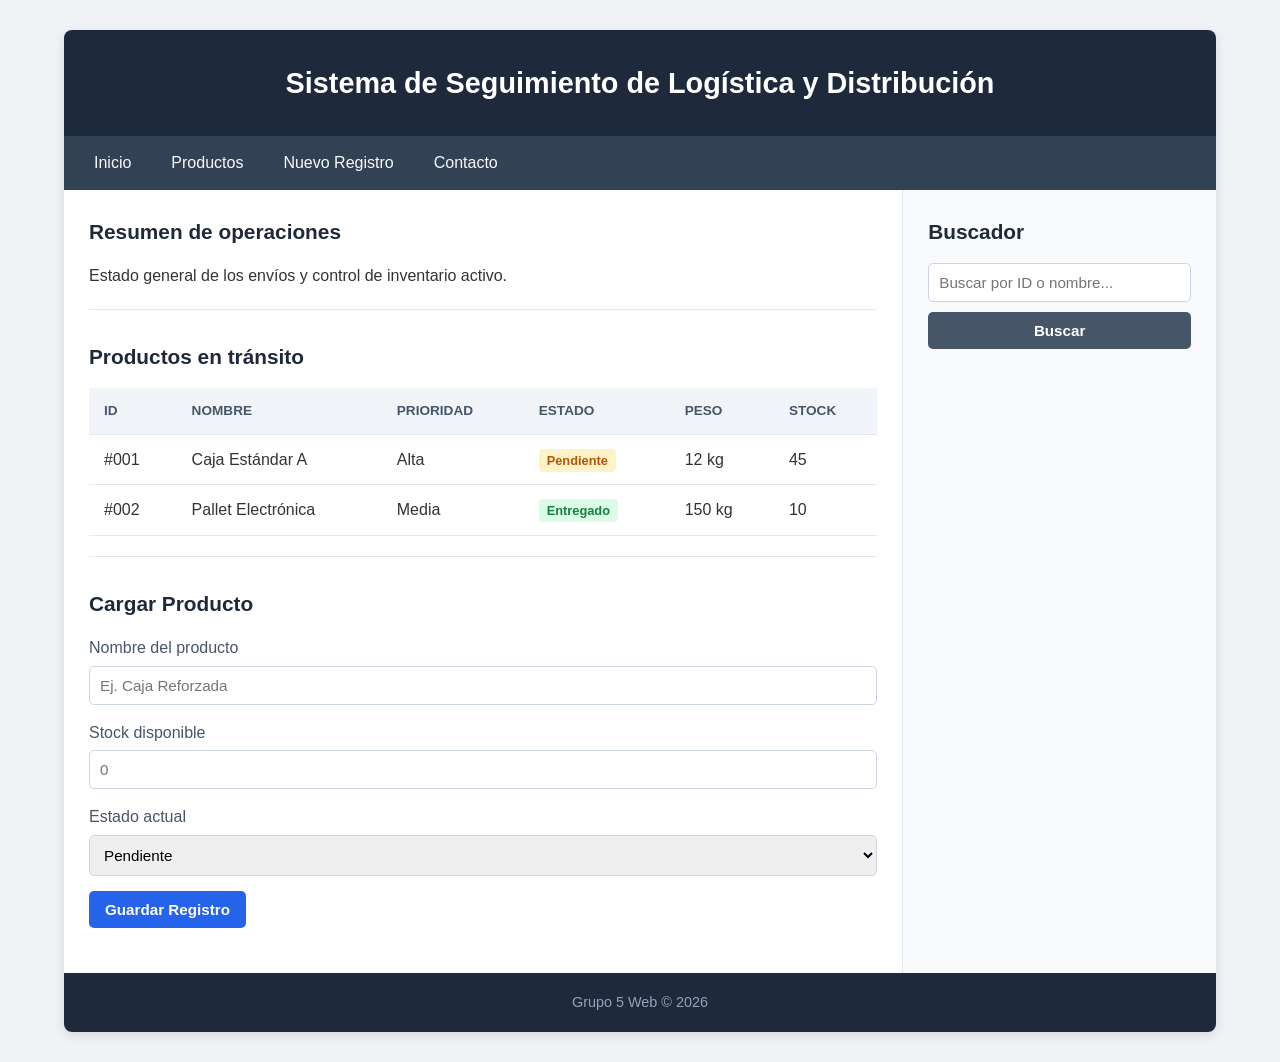
==== Frontend/index.html @ c9eb552b "pagina web con css integrado para el estilo(todavia no funciona, falta que agregue el js)" ====
<!DOCTYPE html>
<html lang="es">
<head>
    <meta charset="utf-8">
    <meta name="viewport" content="width=device-width, initial-scale=1.0">
    <title>Sistema de Seguimiento Logístico</title>
    <link rel="stylesheet" href="styles.css">
</head>
<body>
    <div id="container">
        <header>
            <h1>Sistema de Seguimiento de Logística y Distribución</h1>
        </header>

        <nav>
            <ul>
                <li><a href="index.html">Inicio</a></li>
                <li><a href="#productos">Productos</a></li>
                <li><a href="#formulario">Nuevo Registro</a></li>
                <li><a href="#contacto">Contacto</a></li>
            </ul>
        </nav>

        <div class="main-wrapper">
            <section id="content">
                <article class="card">
                    <h2>Resumen de operaciones</h2>
                    <p>Estado general de los envíos y control de inventario activo.</p>
                </article>

                <div class="card" id="productos">
                    <h2>Productos en tránsito</h2>
                    <table>
                        <thead>
                            <tr>
                                <th>ID</th>
                                <th>Nombre</th>
                                <th>Prioridad</th>
                                <th>Estado</th>
                                <th>Peso</th>
                                <th>Stock</th>
                            </tr>
                        </thead>
                        <tbody>
                            <!-- Fila de ejemplo para visualizar el diseño -->
                            <tr>
                                <td>#001</td>
                                <td>Caja Estándar A</td>
                                <td>Alta</td>
                                <td><span class="badge pendiente">Pendiente</span></td>
                                <td>12 kg</td>
                                <td>45</td>
                            </tr>
                            <tr>
                                <td>#002</td>
                                <td>Pallet Electrónica</td>
                                <td>Media</td>
                                <td><span class="badge entregado">Entregado</span></td>
                                <td>150 kg</td>
                                <td>10</td>
                            </tr>
                        </tbody>
                    </table>
                </div>

                <div class="card" id="formulario">
                    <h2>Cargar Producto</h2>
                    <form class="product-form">
                        <div class="form-group">
                            <label for="nombre">Nombre del producto</label>
                            <input type="text" id="nombre" placeholder="Ej. Caja Reforzada" required>
                        </div>

                        <div class="form-group">
                            <label for="stock">Stock disponible</label>
                            <input type="number" id="stock" min="0" placeholder="0" required>
                        </div>

                        <div class="form-group">
                            <label for="estado">Estado actual</label>
                            <select id="estado">
                                <option value="pendiente">Pendiente</option>
                                <option value="preparado">Preparado</option>
                                <option value="entregado">Entregado</option>
                            </select>
                        </div>

                        <button type="submit" class="btn-primary">Guardar Registro</button>
                    </form>
                </div>
            </section>

            <aside>
                <h2>Buscador</h2>
                <form class="search-form">
                    <input type="text" placeholder="Buscar por ID o nombre...">
                    <button type="submit" class="btn-secondary">Buscar</button>
                </form>
            </aside>
        </div>

        <footer>
            Grupo 5 Web &copy; 2026
        </footer>
    </div>
</body>
</html>
---- Frontend/styles.css ----
/* Reseteo básico para evitar problemas de medidas y márgenes */
* {
    box-sizing: border-box;
    margin: 0;
    padding: 0;
}

body {
    background-color: #f0f2f5;
    font-family: 'Segoe UI', Tahoma, Geneva, Verdana, sans-serif;
    color: #333;
    line-height: 1.6;
}

#container {
    width: 90%;
    max-width: 1200px;
    margin: 30px auto;
    background-color: #ffffff;
    border-radius: 8px;
    overflow: hidden;
    box-shadow: 0 4px 12px rgba(0, 0, 0, 0.1);
}

/* Cabecera */
header {
    background-color: #1e293b;
    color: #ffffff;
    padding: 30px 20px;
    text-align: center;
}

header h1 {
    font-size: 1.8rem;
    font-weight: 600;
}

/* Barra de navegación */
nav {
    background-color: #334155;
    padding: 0 20px;
}

nav ul {
    display: flex;
    list-style: none;
    gap: 20px;
}

nav ul li a {
    display: block;
    color: #f8fafc;
    text-decoration: none;
    padding: 14px 10px;
    font-weight: 500;
    transition: background-color 0.2s;
}

nav ul li a:hover {
    background-color: #475569;
}

/* Contenedor principal (Reemplaza float y clearfix) */
.main-wrapper {
    display: flex;
    flex-wrap: wrap;
}

#content {
    flex: 3; /* Ocupa el 75% del espacio */
    min-width: 300px;
    padding: 25px;
    background-color: #ffffff;
}

aside {
    flex: 1; /* Ocupa el 25% del espacio */
    min-width: 250px;
    padding: 25px;
    background-color: #f8fafc;
    border-left: 1px solid #e2e8f0;
}

/* Tarjetas internas */
.card {
    margin-bottom: 30px;
    padding-bottom: 20px;
    border-bottom: 1px solid #e2e8f0;
}

.card:last-child {
    border-bottom: none;
    margin-bottom: 0;
}

h2 {
    color: #1e293b;
    margin-bottom: 15px;
    font-size: 1.3rem;
}

/* Estilos de la tabla */
table {
    width: 100%;
    border-collapse: collapse;
    margin-top: 10px;
}

th, td {
    padding: 12px 15px;
    text-align: left;
    border-bottom: 1px solid #e2e8f0;
}

th {
    background-color: #f1f5f9;
    color: #475569;
    font-weight: 600;
    text-transform: uppercase;
    font-size: 0.85rem;
}

tr:hover {
    background-color: #f8fafc;
}

/* Etiquetas de estado */
.badge {
    padding: 4px 8px;
    border-radius: 4px;
    font-size: 0.8rem;
    font-weight: 600;
}

.pendiente {
    background-color: #fef3c7;
    color: #b45309;
}

.entregado {
    background-color: #dcfce7;
    color: #15803d;
}

/* Formularios */
.form-group {
    margin-bottom: 15px;
}

label {
    display: block;
    margin-bottom: 5px;
    font-weight: 500;
    color: #475569;
}

input[type="text"],
input[type="number"],
select {
    width: 100%;
    padding: 10px;
    border: 1px solid #cbd5e1;
    border-radius: 5px;
    font-size: 0.95rem;
}

input:focus, select:focus {
    outline: none;
    border-color: #2563eb;
}

.search-form {
    display: flex;
    flex-direction: column;
    gap: 10px;
}

/* Botones */
button {
    padding: 10px 16px;
    border: none;
    border-radius: 5px;
    font-size: 0.95rem;
    font-weight: 600;
    cursor: pointer;
    transition: background-color 0.2s;
}

.btn-primary {
    background-color: #2563eb;
    color: white;
}

.btn-primary:hover {
    background-color: #1d4ed8;
}

.btn-secondary {
    background-color: #475569;
    color: white;
}

.btn-secondary:hover {
    background-color: #334155;
}

/* Pie de página */
footer {
    background-color: #1e293b;
    color: #94a3b8;
    text-align: center;
    padding: 18px;
    font-size: 0.9rem;
}
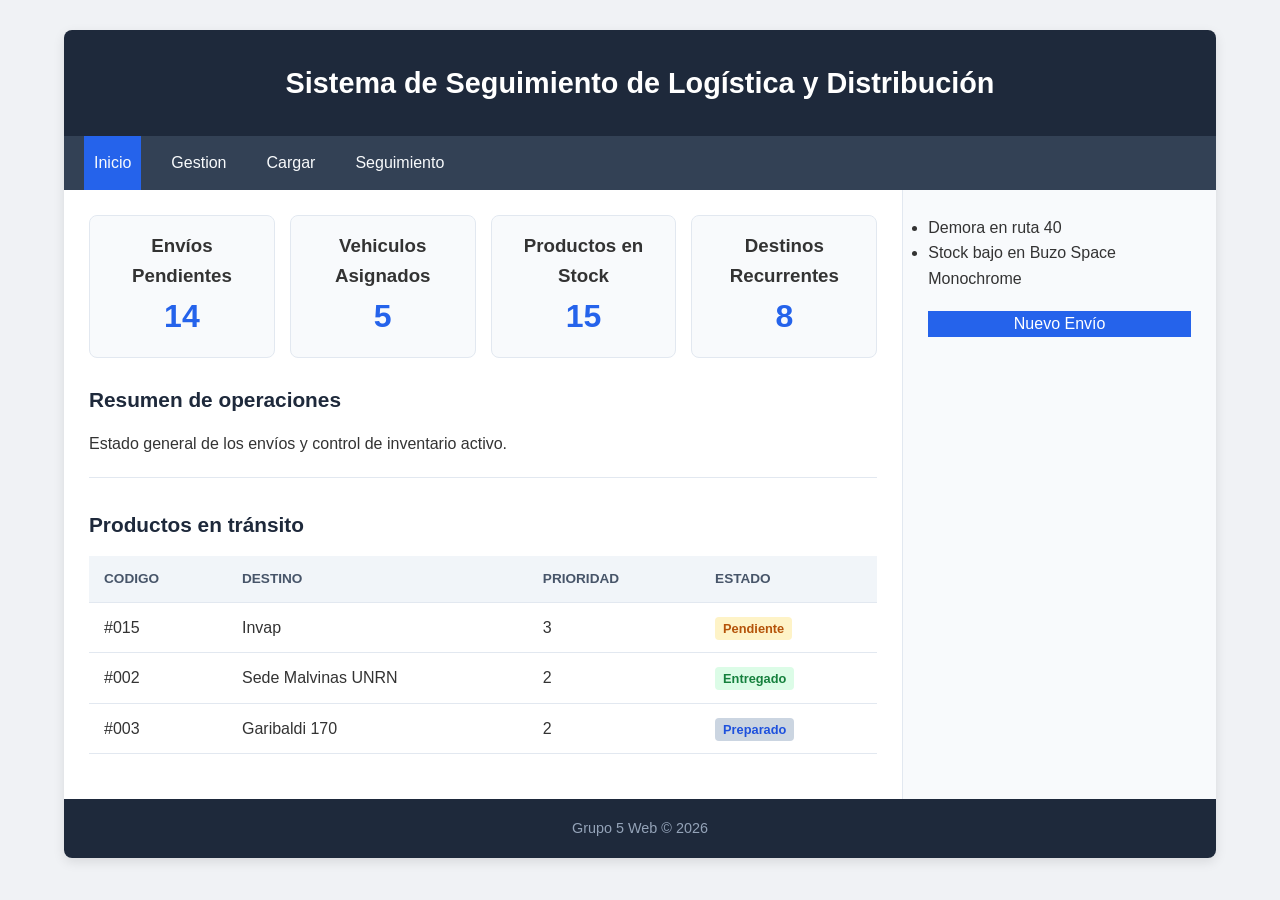
==== commit 02582727: "estructura y visuales actualizados" ====
--- a/Frontend/index.html
+++ b/Frontend/index.html
@@ -14,15 +14,33 @@
 
         <nav>
             <ul>
-                <li><a href="index.html">Inicio</a></li>
-                <li><a href="#productos">Productos</a></li>
-                <li><a href="#formulario">Nuevo Registro</a></li>
-                <li><a href="#contacto">Contacto</a></li>
+                <li><a href="index.html" class="activo">Inicio</a></li>
+                <li><a href="gestion.html">Gestion</a></li>
+                <li><a href="cargas.html">Cargar</a></li>
+                <li><a href="seguimiento.html">Seguimiento</a></li>
             </ul>
         </nav>
 
         <div class="main-wrapper">
             <section id="content">
+                <div class="kpi-container">
+                    <div class="kpi-card">
+                        <h3>Envíos Pendientes</h3>
+                        <p class="kpi-number">14</p>
+                    </div>
+                    <div class="kpi-card">
+                        <h3>Vehiculos Asignados</h3>
+                        <p class="kpi-number">5</p>
+                    </div>
+                    <div class="kpi-card">
+                        <h3>Productos en Stock</h3>
+                        <p class="kpi-number">15</p>
+                    </div>
+                    <div class="kpi-card">
+                        <h3>Destinos Recurrentes</h3>
+                        <p class="kpi-number">8</p>
+                    </div>
+                </div>
                 <article class="card">
                     <h2>Resumen de operaciones</h2>
                     <p>Estado general de los envíos y control de inventario activo.</p>
@@ -33,69 +51,43 @@
                     <table>
                         <thead>
                             <tr>
-                                <th>ID</th>
-                                <th>Nombre</th>
+                                <th>Codigo</th>
+                                <th>Destino</th>
                                 <th>Prioridad</th>
                                 <th>Estado</th>
-                                <th>Peso</th>
-                                <th>Stock</th>
                             </tr>
                         </thead>
                         <tbody>
                             <!-- Fila de ejemplo para visualizar el diseño -->
                             <tr>
-                                <td>#001</td>
-                                <td>Caja Estándar A</td>
-                                <td>Alta</td>
+                                <td>#015</td>
+                                <td>Invap</td>
+                                <td>3</td>
                                 <td><span class="badge pendiente">Pendiente</span></td>
-                                <td>12 kg</td>
-                                <td>45</td>
                             </tr>
                             <tr>
                                 <td>#002</td>
-                                <td>Pallet Electrónica</td>
-                                <td>Media</td>
+                                <td>Sede Malvinas UNRN</td>
+                                <td>2</td>
                                 <td><span class="badge entregado">Entregado</span></td>
-                                <td>150 kg</td>
-                                <td>10</td>
+                            </tr>
+                            <tr>
+                                <td>#003</td>
+                                <td>Garibaldi 170</td>
+                                <td>2</td>
+                                <td><span class="badge preparado">Preparado</span></td>
                             </tr>
                         </tbody>
                     </table>
                 </div>
-
-                <div class="card" id="formulario">
-                    <h2>Cargar Producto</h2>
-                    <form class="product-form">
-                        <div class="form-group">
-                            <label for="nombre">Nombre del producto</label>
-                            <input type="text" id="nombre" placeholder="Ej. Caja Reforzada" required>
-                        </div>
-
-                        <div class="form-group">
-                            <label for="stock">Stock disponible</label>
-                            <input type="number" id="stock" min="0" placeholder="0" required>
-                        </div>
-
-                        <div class="form-group">
-                            <label for="estado">Estado actual</label>
-                            <select id="estado">
-                                <option value="pendiente">Pendiente</option>
-                                <option value="preparado">Preparado</option>
-                                <option value="entregado">Entregado</option>
-                            </select>
-                        </div>
-
-                        <button type="submit" class="btn-primary">Guardar Registro</button>
-                    </form>
-                </div>
             </section>
 
             <aside>
-                <h2>Buscador</h2>
-                <form class="search-form">
-                    <input type="text" placeholder="Buscar por ID o nombre...">
-                    <button type="submit" class="btn-secondary">Buscar</button>
-                </form>
+                <ul class="alert-list">
+                    <li>Demora en ruta 40</li>
+                    <li>Stock bajo en Buzo Space Monochrome</li>
+                </ul>
+                <a href="cargas.html" class="btn-primary">Nuevo Envío</a>
             </aside>
         </div>
 
@@ -104,4 +96,4 @@
         </footer>
     </div>
 </body>
-</html>+</html>
--- a/Frontend/styles.css
+++ b/Frontend/styles.css
@@ -142,6 +142,11 @@
     color: #15803d;
 }
 
+.preparado {
+    background-color: #cbd5e1;
+    color: #1e51dd;
+}
+
 /* Formularios */
 .form-group {
     margin-bottom: 15px;
@@ -189,6 +194,10 @@
 .btn-primary {
     background-color: #2563eb;
     color: white;
+    display: block;
+    text-align: center; 
+    text-decoration: none; 
+    margin-top: 20px;
 }
 
 .btn-primary:hover {
@@ -204,11 +213,69 @@
     background-color: #334155;
 }
 
-/* Pie de página */
+.kpi-container {
+    display: flex;
+    gap: 15px;
+    margin-bottom: 25px;
+    flex-wrap: wrap;
+}
+.kpi-card {
+    flex: 1;
+    background-color: #f8fafc;
+    border: 1px solid #e2e8f0;
+    border-radius: 8px;
+    padding: 15px;
+    text-align: center;
+}
+.kpi-number {
+    font-size: 2rem;
+    font-weight: bold;
+    color: #2563eb;
+}
+
+nav ul li a.activo{
+    background-color: #2563eb;
+}
+
+.tracking-search {
+    display: flex;
+    gap: 10px;
+
+}
+
+.timeline {
+    list-style: none;
+    border-left: 3px solid #cbd5e1;
+    padding-left: 20px;
+}
+
+.timeline li {
+    margin-bottom: 15px;
+    color: #64748b;
+}
+
+.timeline li.completado {
+    color: #15803d;
+    font-weight: 500;
+}
+
+.timeline li.actual{
+    color: #2563eb;
+    font-weight: bold;
+}
+
+.detail-list {
+    list-style: none;
+}
+.detail-list li{
+    margin-bottom: 10px;
+}
+
+     /* Pie de página */
 footer {
     background-color: #1e293b;
     color: #94a3b8;
     text-align: center;
     padding: 18px;
     font-size: 0.9rem;
-}+}
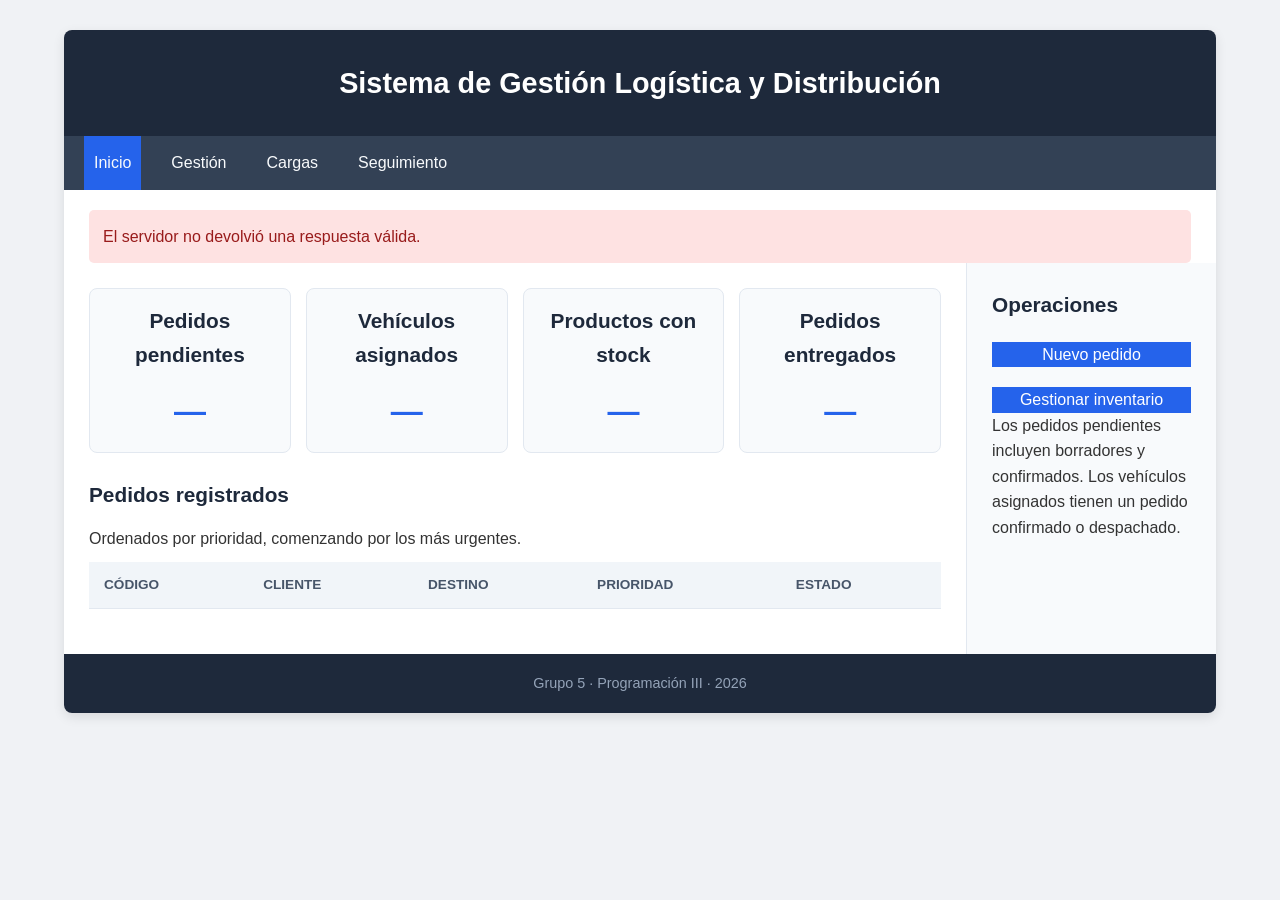
==== commit e020d619: "feat: integrar web, espacio de depositos y flujo de pedidos" ====
--- a/Frontend/index.html
+++ b/Frontend/index.html
@@ -1,99 +1,17 @@
 <!DOCTYPE html>
 <html lang="es">
 <head>
-    <meta charset="utf-8">
-    <meta name="viewport" content="width=device-width, initial-scale=1.0">
-    <title>Sistema de Seguimiento Logístico</title>
-    <link rel="stylesheet" href="styles.css">
+<meta charset="utf-8"><meta name="viewport" content="width=device-width, initial-scale=1">
+<title>Inicio · Gestión Logística</title><link rel="stylesheet" href="styles.css">
+<script src="api.js" defer></script><script src="app.js" defer></script>
 </head>
-<body>
-    <div id="container">
-        <header>
-            <h1>Sistema de Seguimiento de Logística y Distribución</h1>
-        </header>
-
-        <nav>
-            <ul>
-                <li><a href="index.html" class="activo">Inicio</a></li>
-                <li><a href="gestion.html">Gestion</a></li>
-                <li><a href="cargas.html">Cargar</a></li>
-                <li><a href="seguimiento.html">Seguimiento</a></li>
-            </ul>
-        </nav>
-
-        <div class="main-wrapper">
-            <section id="content">
-                <div class="kpi-container">
-                    <div class="kpi-card">
-                        <h3>Envíos Pendientes</h3>
-                        <p class="kpi-number">14</p>
-                    </div>
-                    <div class="kpi-card">
-                        <h3>Vehiculos Asignados</h3>
-                        <p class="kpi-number">5</p>
-                    </div>
-                    <div class="kpi-card">
-                        <h3>Productos en Stock</h3>
-                        <p class="kpi-number">15</p>
-                    </div>
-                    <div class="kpi-card">
-                        <h3>Destinos Recurrentes</h3>
-                        <p class="kpi-number">8</p>
-                    </div>
-                </div>
-                <article class="card">
-                    <h2>Resumen de operaciones</h2>
-                    <p>Estado general de los envíos y control de inventario activo.</p>
-                </article>
-
-                <div class="card" id="productos">
-                    <h2>Productos en tránsito</h2>
-                    <table>
-                        <thead>
-                            <tr>
-                                <th>Codigo</th>
-                                <th>Destino</th>
-                                <th>Prioridad</th>
-                                <th>Estado</th>
-                            </tr>
-                        </thead>
-                        <tbody>
-                            <!-- Fila de ejemplo para visualizar el diseño -->
-                            <tr>
-                                <td>#015</td>
-                                <td>Invap</td>
-                                <td>3</td>
-                                <td><span class="badge pendiente">Pendiente</span></td>
-                            </tr>
-                            <tr>
-                                <td>#002</td>
-                                <td>Sede Malvinas UNRN</td>
-                                <td>2</td>
-                                <td><span class="badge entregado">Entregado</span></td>
-                            </tr>
-                            <tr>
-                                <td>#003</td>
-                                <td>Garibaldi 170</td>
-                                <td>2</td>
-                                <td><span class="badge preparado">Preparado</span></td>
-                            </tr>
-                        </tbody>
-                    </table>
-                </div>
-            </section>
-
-            <aside>
-                <ul class="alert-list">
-                    <li>Demora en ruta 40</li>
-                    <li>Stock bajo en Buzo Space Monochrome</li>
-                </ul>
-                <a href="cargas.html" class="btn-primary">Nuevo Envío</a>
-            </aside>
-        </div>
-
-        <footer>
-            Grupo 5 Web &copy; 2026
-        </footer>
-    </div>
-</body>
-</html>
+<body><div id="container">
+<header><h1>Sistema de Gestión Logística y Distribución</h1></header>
+<nav aria-label="Navegación principal"><ul><li><a href="index.html" class="activo" aria-current="page">Inicio</a></li><li><a href="gestion.html">Gestión</a></li><li><a href="cargas.html">Cargas</a></li><li><a href="seguimiento.html">Seguimiento</a></li></ul></nav>
+<div id="mensaje" class="message" role="status" aria-live="polite" hidden></div>
+<div class="main-wrapper"><main id="content">
+<section class="kpi-container" aria-label="Indicadores de operaciones"><div class="kpi-card"><h2>Pedidos pendientes</h2><p id="kpi-pendientes" class="kpi-number">—</p></div><div class="kpi-card"><h2>Vehículos asignados</h2><p id="kpi-asignados" class="kpi-number">—</p></div><div class="kpi-card"><h2>Productos con stock</h2><p id="kpi-stock" class="kpi-number">—</p></div><div class="kpi-card"><h2>Pedidos entregados</h2><p id="kpi-entregados" class="kpi-number">—</p></div></section>
+<section class="card"><h2>Pedidos registrados</h2><p>Ordenados por prioridad, comenzando por los más urgentes.</p><div class="table-scroll"><table><thead><tr><th>Código</th><th>Cliente</th><th>Destino</th><th>Prioridad</th><th>Estado</th></tr></thead><tbody id="pedidos-body"></tbody></table></div><p id="sin-pedidos" hidden>Todavía no hay pedidos. Creá el primero desde Cargas.</p></section>
+</main><aside><h2>Operaciones</h2><a href="cargas.html" class="btn-primary">Nuevo pedido</a><a href="gestion.html" class="btn-primary">Gestionar inventario</a><p>Los pedidos pendientes incluyen borradores y confirmados. Los vehículos asignados tienen un pedido confirmado o despachado.</p></aside></div>
+<footer>Grupo 5 · Programación III · 2026</footer>
+</div></body></html>
--- a/Frontend/styles.css
+++ b/Frontend/styles.css
@@ -23,6 +23,39 @@
 }
 
 /* Cabecera */
+* { box-sizing: border-box; }
+[hidden] { display: none !important; }
+input, textarea { width: 100%; padding: 10px; border: 1px solid #cbd5e1; border-radius: 5px; font: inherit; }
+textarea { resize: vertical; }
+fieldset { border: 0; min-width: 0; }
+fieldset:disabled { opacity: .65; }
+button:disabled { cursor: wait; opacity: .6; }
+button:focus-visible, a:focus-visible, input:focus-visible, select:focus-visible, textarea:focus-visible { outline: 3px solid #2563eb; outline-offset: 3px; }
+.message { margin: 20px 25px 0; padding: 14px; border-radius: 5px; overflow-wrap: anywhere; }
+.message--success { background: #dcfce7; color: #14532d; }
+.message--error { background: #fee2e2; color: #991b1b; }
+.message--warning { background: #fef3c7; color: #92400e; }
+.table-scroll { max-width: 100%; overflow-x: auto; }
+@media (max-width: 600px) {
+    .table-capacidad th, .table-capacidad td { padding: 8px 4px; font-size: .75rem; }
+}
+.actions { display: flex; flex-wrap: wrap; align-items: center; gap: 15px; margin-top: 15px; }
+.actions a.btn-secondary { text-decoration: none; padding: 10px 16px; border-radius: 5px; }
+.instructions { padding-left: 22px; }
+.instructions li, aside p { margin-bottom: 12px; }
+.pedido-pasos { display: flex; flex-wrap: wrap; gap: 8px; list-style: none; margin-bottom: 20px; }
+.pedido-pasos li { padding: 8px 12px; border-radius: 5px; background: #f1f5f9; color: #475569; }
+.pedido-pasos li[aria-current="step"] { background: #dbeafe; color: #1e40af; font-weight: 600; }
+.pedido-pasos li.completado { background: #dcfce7; color: #166534; }
+.pedido-flujo h3 { margin-bottom: 12px; color: #1e293b; }
+.pedido-flujo h3:focus { outline: 3px solid #2563eb; outline-offset: 3px; }
+.retomar-pedido summary { cursor: pointer; font-weight: 600; color: #1e293b; }
+.retomar-pedido[open] summary { margin-bottom: 15px; }
+.estado-borrador { background: #fef3c7; color: #92400e; }
+.estado-confirmado { background: #dbeafe; color: #1e40af; }
+.estado-despachado { background: #ede9fe; color: #5b21b6; }
+.estado-entregado { background: #dcfce7; color: #166534; }
+.estado-cancelado { background: #fee2e2; color: #991b1b; }
 header {
     background-color: #1e293b;
     color: #ffffff;
@@ -43,6 +76,7 @@
 
 nav ul {
     display: flex;
+    flex-wrap: wrap;
     list-style: none;
     gap: 20px;
 }
@@ -68,7 +102,8 @@
 
 #content {
     flex: 3; /* Ocupa el 75% del espacio */
-    min-width: 300px;
+    min-width: 0;
+    flex-basis: 600px;
     padding: 25px;
     background-color: #ffffff;
 }
@@ -195,8 +230,8 @@
     background-color: #2563eb;
     color: white;
     display: block;
-    text-align: center; 
-    text-decoration: none; 
+    text-align: center;
+    text-decoration: none;
     margin-top: 20px;
 }
 
@@ -239,6 +274,8 @@
 
 .tracking-search {
     display: flex;
+    flex-wrap: wrap;
+    align-items: end;
     gap: 10px;
 
 }
@@ -270,8 +307,79 @@
 .detail-list li{
     margin-bottom: 10px;
 }
-
-     /* Pie de página */
+.form-row {
+    display: flex;
+    flex-wrap: wrap;
+    gap: 15px;
+}
+.form-group {
+    flex: 1;
+    min-width: 170px;
+}
+/* Fila para agregar productos */
+.add-product-row {
+    display: flex;
+    gap: 10px;
+    margin-bottom: 15px;
+}
+
+/* Botón eliminar de tabla */
+.btn-delete {
+    background-color: #fee2e2;
+    color: #b91c1c;
+    padding: 5px 10px;
+}
+
+.btn-delete:hover {
+    background-color: #fecaca;
+}
+
+/* Barra de progreso en Aside */
+.peso-total {
+    font-size: 1.2rem;
+    font-weight: bold;
+    color: #1e293b;
+}
+
+.progress-bar {
+    width: 100%;
+    height: 12px;
+    background-color: #e2e8f0;
+    border-radius: 6px;
+    overflow: hidden;
+    margin: 12px 0;
+}
+
+.progress-fill {
+    width: 45%;
+    height: 100%;
+    background-color: #2563eb;
+}
+
+.tabs {
+    display: flex;
+    gap: 10px;
+    margin-bottom: 20px;
+    border-bottom: 2px solid #e2e8f0;
+    padding-bottom: 10px;
+}
+
+.tab-btn {
+    background-color: #f1f5f9;
+     color: #475569;
+}
+.tab-btn.active{
+    background-color: #2563eb;
+     color: #ffffff;
+}
+.btn-edit{
+    background-color: #fef3c7;
+    color: #b45309;
+    padding: 5px 10px;
+    margin-right: 5px;
+}
+
+/* Pie de página */
 footer {
     background-color: #1e293b;
     color: #94a3b8;
